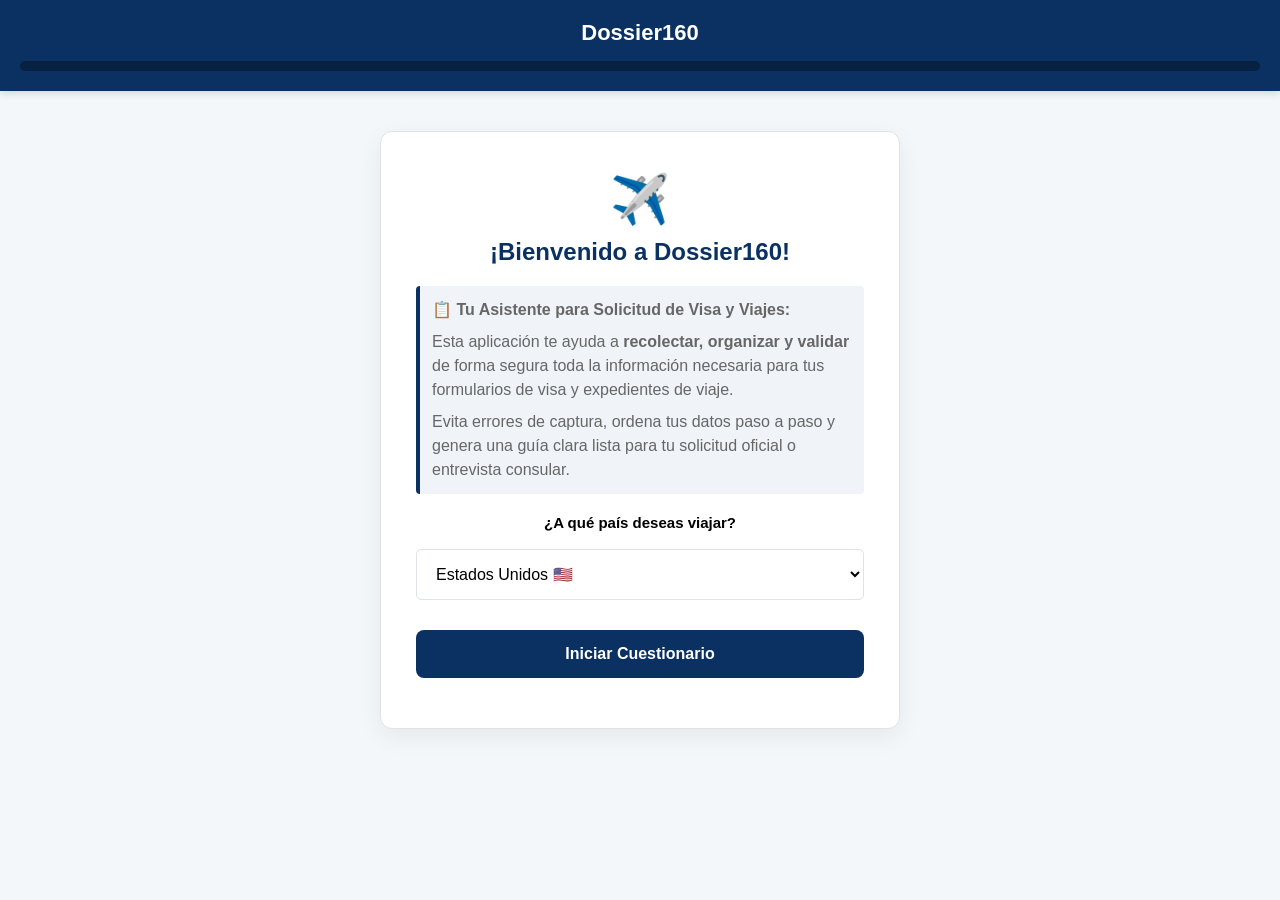
==== index.html @ d6df819a "Fix HTML formatting and ensure proper structure" ====
<!DOCTYPE html>
<html lang="es">
<head>
    <meta charset="UTF-8">
    <!-- Viewport corregido para evitar zoom no deseado y asegurar ajuste perfecto al canvas/pantalla -->
    <meta name="viewport" content="width=device-width, initial-scale=1.0, maximum-scale=1.0, user-scalable=no, viewport-fit=cover">
    <title>Dossier160</title>
    
    <!-- PWA / Manifest -->
    <link rel="manifest" href="./manifest.json">
    <meta name="theme-color" content="#0A3161">
    
    <!-- Compatibilidad iOS/Android -->
    <meta name="mobile-web-app-capable" content="yes">
    <meta name="apple-mobile-web-app-capable" content="yes">
    <meta name="apple-mobile-web-app-status-bar-style" content="black-translucent">
    <link rel="icon" type="image/x-icon" href="./favicon.ico">
    <link rel="stylesheet" href="./css/diseno.css">
</head>
<body>

<div id="customModal" style="display:none;">
    <div class="modal-content">
        <h3>⚠️ Aviso</h3>
        <p id="modalMessage">Mensaje de error aquí</p>
        <div id="modalActions" style="margin-top: 15px;">
            <button onclick="cerrarModal()" style="background: var(--color-primario); color: #fff; border: none; padding: 10px 20px; border-radius: 6px; cursor: pointer; width: 100%;">Aceptar</button>
        </div>
    </div>
</div>

<div id="app">
    <div class="header">
        <h2 style="margin: 0;">Dossier160</h2>
        <div class="progress-container">
            <div class="progress-bar" id="progressBar"></div>
        </div>
    </div>
    <div class="content" id="screenContent"></div>
</div>

<script src="./js/core.js"></script>
</body>
</html>
---- css/diseno.css ----
/* VARIABLES DE COLOR OFICIALES (Estilo US Flag) */
:root {
    --color-primario: #0A3161; 
    --color-secundario: #062142; 
    --color-acento: #B31942;    
    --color-borde: #DFE3E7;    
    --color-fondo: #F4F7F9;    
    --color-texto: #333333;
}

/* ESTILOS GENERALES */
* {
    box-sizing: border-box;
}

html, body {
    margin: 0;
    padding: 0;
    width: 100%;
    min-height: 100vh;
    background-color: var(--color-fondo);
    font-family: Arial, sans-serif;
}

body { 
    display: flex; 
    justify-content: center; 
    align-items: stretch;
}

/* ESTILOS DE LA APP RESPONSIVE */
#app { 
    background: var(--color-fondo); 
    width: 100%; 
    min-height: 100vh; 
    display: flex; 
    flex-direction: column; 
    position: relative;
}

.header { 
    background: var(--color-primario); 
    color: white; 
    padding: 20px; 
    text-align: center; 
    width: 100%;
}

.header h2 { 
    margin: 0; 
    font-size: 22px; 
}

.progress-container { 
    width: 100%; 
    background: var(--color-secundario); 
    height: 10px; 
    margin-top: 15px; 
    border-radius: 5px; 
    overflow: hidden; 
}

.progress-bar { 
    height: 100%; 
    background: var(--color-acento); 
    width: 0%; 
    transition: width 0.4s ease; 
}

/* El contenido interno ajusta su ancho máximo de forma fluida */
.content { 
    background: #ffffff;
    padding: 25px; 
    text-align: center; 
    flex-grow: 1; 
    display: flex; 
    flex-direction: column; 
    justify-content: center; 
    width: 100%;
    max-width: 600px;
    margin: 0 auto;
}

h3 { color: var(--color-texto); margin-bottom: 10px; font-size: 18px; line-height: 1.3;}
p { color: #666; font-size: 16px; line-height: 1.5; }

/* BBOXES Y CONTENEDORES INFORMATIVOS */
.tip-box { background: #e3f2fd; border-left: 5px solid #2196f3; padding: 15px; margin: 15px 0; text-align: left; font-size: 14px; color: #0d47a1; border-radius: 4px; }
.tip-box strong { color: #002171; }
.warning-box { background: #fff3cd; border-left: 5px solid #ffc107; padding: 15px; margin: 15px 0; text-align: left; font-size: 14px; color: #856404; border-radius: 4px; }
.agency-box { background: #e8f5e9; border-left: 5px solid #4caf50; padding: 15px; margin: 15px 0; text-align: left; font-size: 14px; color: #1b5e20; border-radius: 4px; }
.interview-tips { background: #e1f5fe; border: 1px solid #81d4fa; padding: 20px; margin: 15px 0; text-align: left; font-size: 14px; color: #01579b; border-radius: 8px; }

/* BOTONES */
button { background: var(--color-primario); color: white; border: none; padding: 15px; width: 100%; border-radius: 8px; font-size: 16px; margin: 10px 0; cursor: pointer; font-weight: bold; }
button.secondary { background: #f0f0f0; color: #333; border: 1px solid #ccc; }
button.success { background: var(--color-acento); color: white; font-size: 18px; padding: 20px; box-shadow: 0 4px 6px rgba(0,0,0,0.1); }
button.whatsapp { background: #25D366; color: white; font-size: 16px; display: flex; justify-content: center; align-items: center; gap: 10px;}

/* FORMULARIOS */
input, select, textarea { width: 100%; padding: 15px; margin: 10px 0; border: 1px solid var(--color-borde); border-radius: 5px; font-size: 16px; text-align: left; box-sizing: border-box; font-family: Arial, sans-serif; background-color: #fff;}
textarea { resize: vertical; min-height: 100px; }

.cp-container { text-align: left; background: var(--color-fondo); padding: 15px; border-radius: 5px; border: 1px solid var(--color-borde); margin-top: 10px;}
.cp-row { display: flex; gap: 10px; align-items: center; }
.btn-buscar { background: #6c757d; padding: 15px; width: auto; margin: 10px 0; flex-grow: 1; }

/* MODAL PERSONALIZADO */
#customModal { display: none; position: fixed; top: 0; left: 0; width: 100%; height: 100%; background: rgba(0,0,0,0.6); z-index: 1000; justify-content: center; align-items: center; backdrop-filter: blur(3px); }
.modal-content { background: white; padding: 25px; border-radius: 12px; text-align: center; max-width: 85%; width: 320px; box-shadow: 0 5px 20px rgba(0,0,0,0.3); animation: popIn 0.3s ease-out; }
.modal-content h3 { color: var(--color-acento); margin-top: 0; font-size: 22px; margin-bottom: 5px; }
.modal-content p { color: #444; font-size: 16px; margin-bottom: 20px; }
@keyframes popIn { from { transform: scale(0.8); opacity: 0; } to { transform: scale(1); opacity: 1; } }

/* MEDIA QUERIES PARA PANTALLAS GRANDES Y TABLETS (16:9 / Escritorio) */
@media screen and (min-width: 768px) {
    #app {
        align-items: center;
    }

    .header {
        box-shadow: 0 2px 8px rgba(0, 0, 0, 0.15);
    }

    .content {
        margin: 40px auto;
        padding: 40px 35px;
        max-width: 520px;
        border-radius: 12px;
        border: 1px solid var(--color-borde);
        box-shadow: 0 8px 24px rgba(0, 0, 0, 0.06);
        flex-grow: 0;
    }
}

/* IMPRESIÓN A PDF */
@media print {
    body, html { height: auto !important; background: white !important; }
    #app { box-shadow: none !important; width: 100% !important; max-width: 100% !important; }
    .header, .progress-container, button, .tip-box, .warning-box, .agency-box, .interview-tips { display: none !important; }
    #areaImprimir { max-height: none !important; overflow: visible !important; border: none !important; padding: 0 !important; }
}
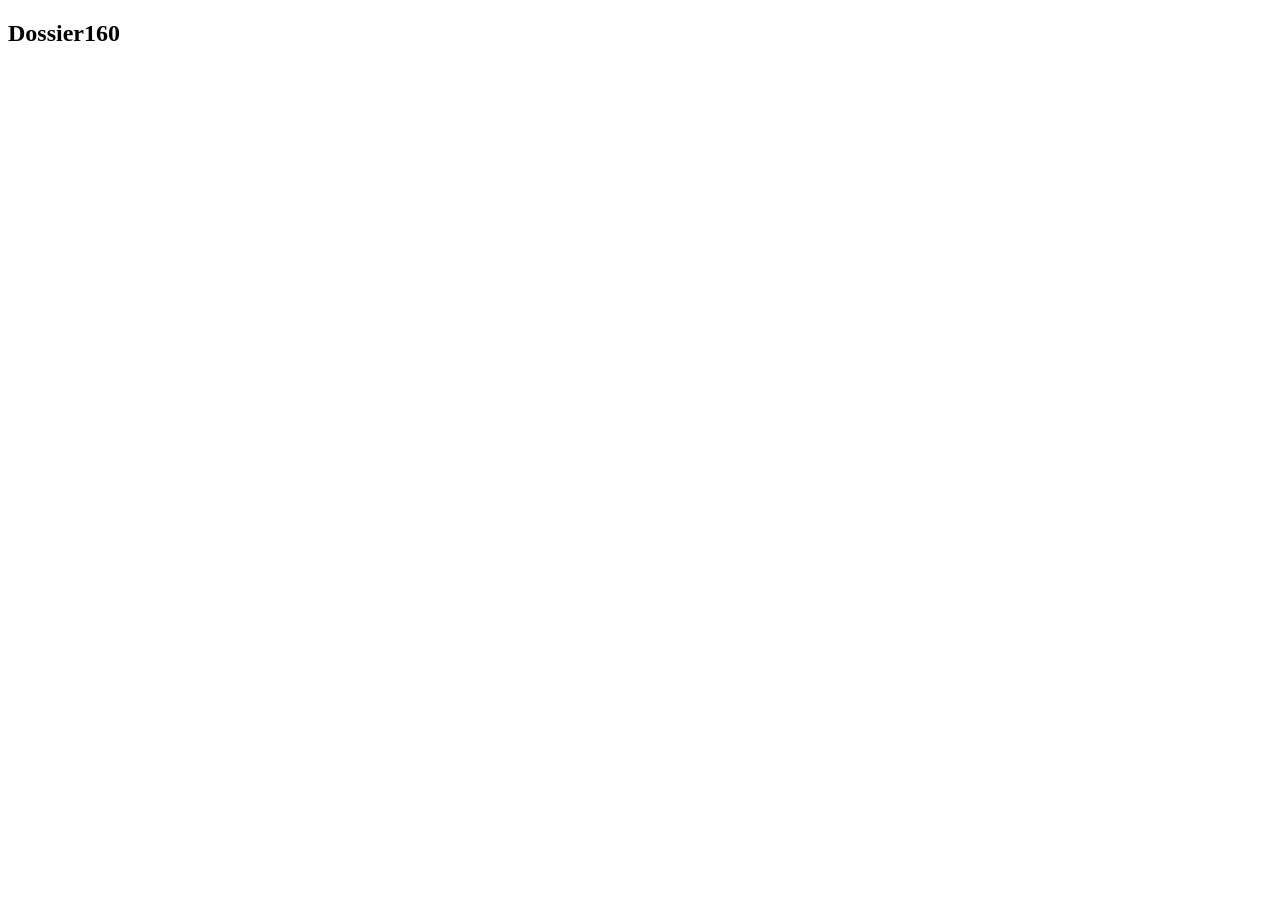
==== commit ec4519d5: "Improve HTML structure and viewport settings Updated viewport settings for better responsiveness and" ====
--- a/index.html
+++ b/index.html
@@ -2,8 +2,8 @@
 <html lang="es">
 <head>
     <meta charset="UTF-8">
-    <!-- Viewport corregido para evitar zoom no deseado y asegurar ajuste perfecto al canvas/pantalla -->
-    <meta name="viewport" content="width=device-width, initial-scale=1.0, maximum-scale=1.0, user-scalable=no, viewport-fit=cover">
+    <!-- Viewport 100% responsivo habilitado para zoom y accesibilidad -->
+    <meta name="viewport" content="width=device-width, initial-scale=1.0, user-scalable=yes, viewport-fit=cover">
     <title>Dossier160</title>
     
     <!-- PWA / Manifest -->
@@ -14,8 +14,9 @@
     <meta name="mobile-web-app-capable" content="yes">
     <meta name="apple-mobile-web-app-capable" content="yes">
     <meta name="apple-mobile-web-app-status-bar-style" content="black-translucent">
-    <link rel="icon" type="image/x-icon" href="./favicon.ico">
-    <link rel="stylesheet" href="./css/diseno.css">
+    
+    <link rel="icon" type="image/svg+xml" href="./dossier160.svg">
+    <link rel="stylesheet" href="./diseno.css">
 </head>
 <body>
 
@@ -24,21 +25,21 @@
         <h3>⚠️ Aviso</h3>
         <p id="modalMessage">Mensaje de error aquí</p>
         <div id="modalActions" style="margin-top: 15px;">
-            <button onclick="cerrarModal()" style="background: var(--color-primario); color: #fff; border: none; padding: 10px 20px; border-radius: 6px; cursor: pointer; width: 100%;">Aceptar</button>
+            <button onclick="cerrarModal()">Aceptar</button>
         </div>
     </div>
 </div>
 
 <div id="app">
-    <div class="header">
-        <h2 style="margin: 0;">Dossier160</h2>
+    <header class="header">
+        <h2>Dossier160</h2>
         <div class="progress-container">
             <div class="progress-bar" id="progressBar"></div>
         </div>
-    </div>
-    <div class="content" id="screenContent"></div>
+    </header>
+    <main class="content" id="screenContent"></main>
 </div>
 
-<script src="./js/core.js"></script>
+<script src="./core.js"></script>
 </body>
 </html>
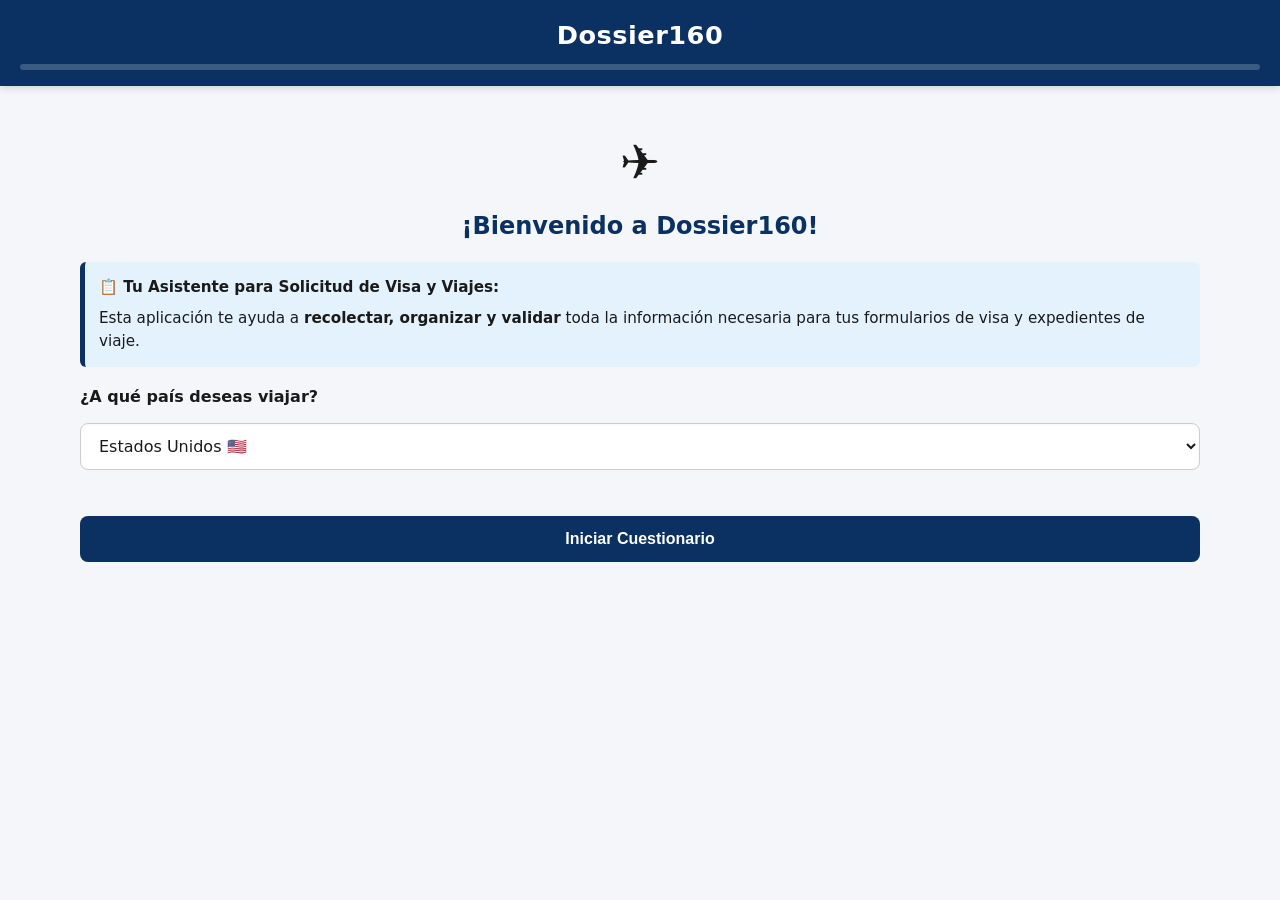
==== commit 8451f17f: "Update index.html" ====
--- a/index.html
+++ b/index.html
@@ -2,7 +2,7 @@
 <html lang="es">
 <head>
     <meta charset="UTF-8">
-    <!-- Viewport 100% responsivo habilitado para zoom y accesibilidad -->
+    <!-- Viewport 100% responsivo con zoom nativo habilitado para accesibilidad -->
     <meta name="viewport" content="width=device-width, initial-scale=1.0, user-scalable=yes, viewport-fit=cover">
     <title>Dossier160</title>
     
@@ -16,7 +16,9 @@
     <meta name="apple-mobile-web-app-status-bar-style" content="black-translucent">
     
     <link rel="icon" type="image/svg+xml" href="./dossier160.svg">
-    <link rel="stylesheet" href="./diseno.css">
+    
+    <!-- Ruta adaptada a tu carpeta css/ -->
+    <link rel="stylesheet" href="./css/diseno.css">
 </head>
 <body>
 
@@ -40,6 +42,7 @@
     <main class="content" id="screenContent"></main>
 </div>
 
-<script src="./core.js"></script>
+<!-- Ruta adaptada a tu carpeta js/ -->
+<script src="./js/core.js"></script>
 </body>
 </html>
--- a/css/diseno.css
+++ b/css/diseno.css
@@ -0,0 +1,251 @@
+/* ==========================================
+   VARIABLES GLOBALES Y TEMA ACCESIBLE
+   ========================================== */
+:root {
+    --color-primario: #0A3161;
+    --color-primario-dark: #061f3f;
+    --color-acento: #0288d1;
+    --color-fondo: #f4f6f9;
+    --color-superficie: #ffffff;
+    --color-texto: #1a1a1a;
+    --color-texto-secundario: #555555;
+    --color-borde: #cccccc;
+    --fuente-principal: system-ui, -apple-system, BlinkMacSystemFont, 'Segoe UI', Roboto, Helvetica, Arial, sans-serif;
+}
+
+/* ==========================================
+   RESET Y RESPONSIVIDAD BASE
+   ========================================== */
+* {
+    box-sizing: border-box;
+    margin: 0;
+    padding: 0;
+}
+
+html {
+    font-size: 100%; /* Permite zoom de texto del sistema/navegador */
+    -webkit-text-size-adjust: 100%;
+}
+
+body {
+    width: 100%;
+    min-height: 100vh;
+    background-color: var(--color-fondo);
+    color: var(--color-texto);
+    font-family: var(--fuente-principal);
+    line-height: 1.5;
+    -webkit-font-smoothing: antialiased;
+}
+
+#app {
+    display: flex;
+    flex-direction: column;
+    min-height: 100vh;
+}
+
+/* ==========================================
+   ENCABEZADO Y BARRA DE PROGRESO
+   ========================================== */
+.header {
+    background-color: var(--color-primario);
+    color: #ffffff;
+    padding: 16px 20px;
+    position: sticky;
+    top: 0;
+    z-index: 100;
+    box-shadow: 0 2px 8px rgba(0, 0, 0, 0.15);
+    padding-top: max(16px, env(safe-area-inset-top));
+}
+
+.header h2 {
+    font-size: clamp(1.2rem, 2vw, 1.6rem);
+    font-weight: 600;
+    letter-spacing: 0.5px;
+    text-align: center;
+}
+
+.progress-container {
+    width: 100%;
+    height: 6px;
+    background-color: rgba(255, 255, 255, 0.2);
+    border-radius: 3px;
+    margin-top: 10px;
+    overflow: hidden;
+}
+
+.progress-bar {
+    width: 0%;
+    height: 100%;
+    background-color: #00d2ff;
+    transition: width 0.3s ease;
+}
+
+/* ==========================================
+   CONTENIDO PRINCIPAL (FLUIDO & RESPONSIVO)
+   ========================================== */
+.content {
+    flex: 1;
+    padding: 20px 15px;
+    width: 100%;
+    max-width: 800px; /* Tamaño móvil/tablet por defecto */
+    margin: 0 auto;
+    transition: max-width 0.3s ease;
+}
+
+/* ==========================================
+   FORMULARIOS, INPUTS Y BOTONES
+   ========================================== */
+input[type="text"],
+input[type="number"],
+input[type="date"],
+input[type="time"],
+input[type="email"],
+select,
+textarea {
+    width: 100%;
+    padding: 12px 14px;
+    margin-top: 6px;
+    margin-bottom: 16px;
+    border: 1px solid var(--color-borde);
+    border-radius: 8px;
+    background-color: var(--color-superficie);
+    font-size: 1rem;
+    color: var(--color-texto);
+    font-family: inherit;
+    box-shadow: inset 0 1px 2px rgba(0, 0, 0, 0.03);
+}
+
+textarea {
+    min-height: 90px;
+    resize: vertical;
+}
+
+button {
+    background-color: var(--color-primario);
+    color: #ffffff;
+    border: none;
+    padding: 14px 20px;
+    border-radius: 8px;
+    font-weight: 600;
+    font-size: 1rem;
+    cursor: pointer;
+    margin-top: 10px;
+    width: 100%;
+    transition: background-color 0.2s ease, transform 0.1s ease;
+}
+
+button:hover {
+    background-color: var(--color-primario-dark);
+}
+
+button:active {
+    transform: scale(0.99);
+}
+
+button.secondary {
+    background-color: #e0e0e0;
+    color: #333333;
+}
+
+button.secondary:hover {
+    background-color: #d5d5d5;
+}
+
+button.success {
+    background-color: #2e7d32;
+    color: #ffffff;
+}
+
+button.success:hover {
+    background-color: #1b5e20;
+}
+
+button.whatsapp {
+    background-color: #25d366;
+    color: #ffffff;
+}
+
+/* CAJAS DE INFORMACIÓN Y CONSEJOS */
+.tip-box, .agency-box, .warning-box, .interview-tips {
+    background: #e3f2fd;
+    border-left: 5px solid var(--color-primario);
+    padding: 14px;
+    border-radius: 6px;
+    margin: 18px 0;
+    font-size: 0.95rem;
+}
+
+.warning-box {
+    background: #fff3e0;
+    border-left-color: #f57c00;
+}
+
+/* ==========================================
+   MODAL ACCESIBLE
+   ========================================== */
+#customModal {
+    position: fixed;
+    top: 0;
+    left: 0;
+    width: 100%;
+    height: 100%;
+    background-color: rgba(0, 0, 0, 0.5);
+    backdrop-filter: blur(3px);
+    display: flex;
+    justify-content: center;
+    align-items: center;
+    z-index: 1000;
+    padding: 20px;
+}
+
+.modal-content {
+    background-color: var(--color-superficie);
+    padding: 24px;
+    border-radius: 12px;
+    width: 100%;
+    max-width: 450px;
+    box-shadow: 0 10px 25px rgba(0, 0, 0, 0.2);
+}
+
+/* ==========================================
+   ADAPTACIÓN PARA CHROMEBOOK Y ESCRITORIO (> 900px)
+   ========================================== */
+@media screen and (min-width: 900px) {
+    .content {
+        max-width: 1200px;
+        padding: 40px;
+    }
+
+    .form-grid-2 {
+        display: grid;
+        grid-template-columns: 1fr 1fr;
+        gap: 20px;
+        align-items: start;
+    }
+
+    .full-width {
+        grid-column: 1 / -1;
+    }
+
+    .button-group-desktop {
+        display: flex;
+        gap: 15px;
+        grid-column: 1 / -1;
+    }
+
+    .button-group-desktop button {
+        width: auto;
+        flex: 1;
+    }
+
+    /* Resumen del expediente en 2 columnas */
+    #areaImprimir .resumen-grid {
+        display: grid;
+        grid-template-columns: 1fr 1fr;
+        gap: 20px;
+    }
+
+    #areaImprimir .resumen-header {
+        grid-column: 1 / -1;
+    }
+}
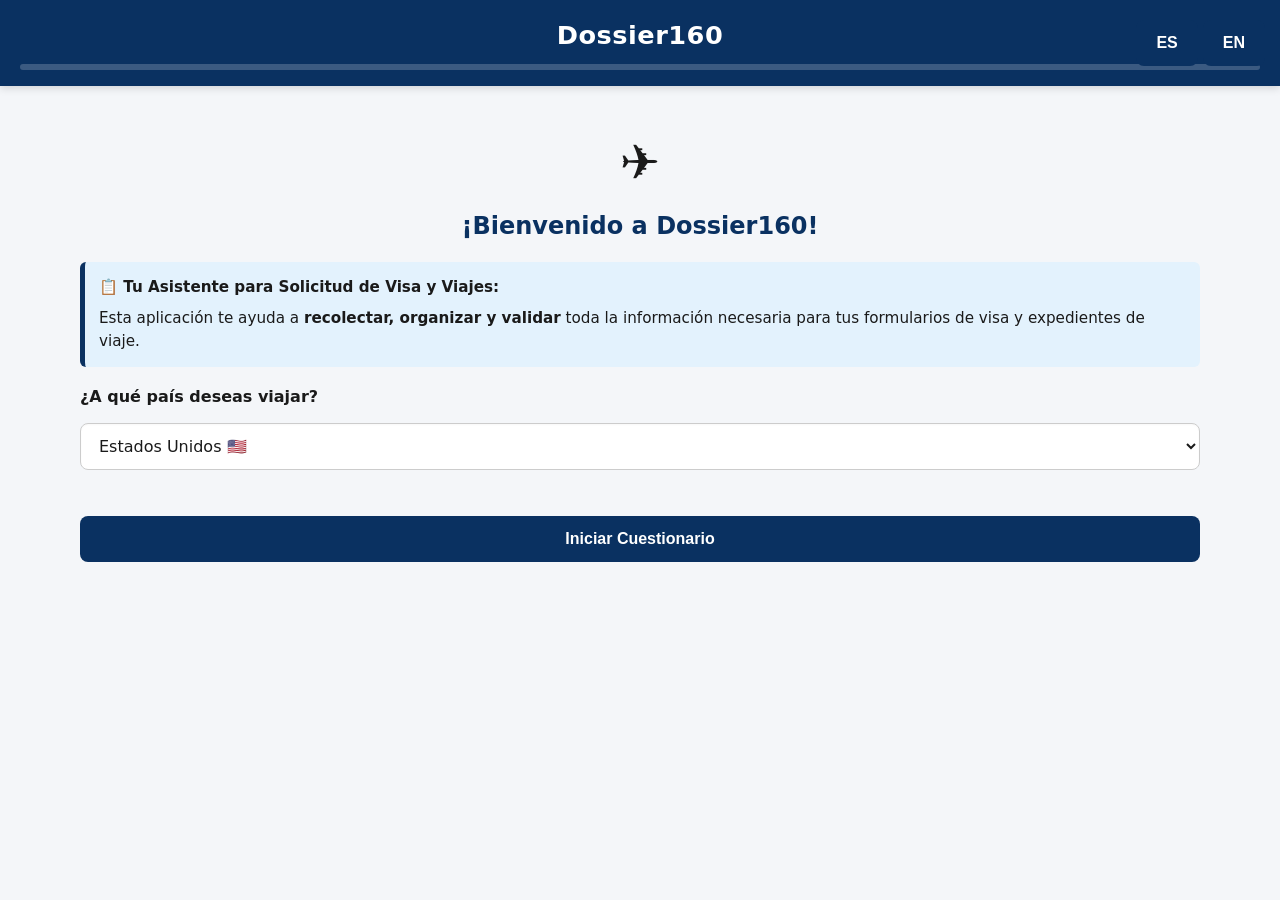
==== commit ca90b197: "Enhance index.html with localization support Added language switch buttons and data-i18n attributes " ====
--- a/index.html
+++ b/index.html
@@ -2,9 +2,9 @@
 <html lang="es">
 <head>
     <meta charset="UTF-8">
-    <!-- Viewport 100% responsivo con zoom nativo habilitado para accesibilidad -->
+    <!-- Viewport 100% responsivo habilitado para zoom y accesibilidad -->
     <meta name="viewport" content="width=device-width, initial-scale=1.0, user-scalable=yes, viewport-fit=cover">
-    <title>Dossier160</title>
+    <title data-i18n="title">Dossier160</title>
     
     <!-- PWA / Manifest -->
     <link rel="manifest" href="./manifest.json">
@@ -17,17 +17,17 @@
     
     <link rel="icon" type="image/svg+xml" href="./dossier160.svg">
     
-    <!-- Ruta adaptada a tu carpeta css/ -->
+    <!-- RUTA CORREGIDA CON CARPETA CSS -->
     <link rel="stylesheet" href="./css/diseno.css">
 </head>
 <body>
 
 <div id="customModal" style="display:none;">
     <div class="modal-content">
-        <h3>⚠️ Aviso</h3>
-        <p id="modalMessage">Mensaje de error aquí</p>
+        <h3 data-i18n="modal_warning">⚠️ Aviso</h3>
+        <p id="modalMessage" data-i18n="modal_default_msg">Mensaje de error aquí</p>
         <div id="modalActions" style="margin-top: 15px;">
-            <button onclick="cerrarModal()">Aceptar</button>
+            <button onclick="cerrarModal()" data-i18n="btn_accept">Aceptar</button>
         </div>
     </div>
 </div>
@@ -35,6 +35,13 @@
 <div id="app">
     <header class="header">
         <h2>Dossier160</h2>
+        
+        <!-- Selector de Idioma (Español / Inglés) -->
+        <div class="lang-switch" style="position: absolute; top: 10px; right: 15px; display: flex; gap: 5px;">
+            <button class="lang-btn" data-lang="es" onclick="setLanguage('es')">ES</button>
+            <button class="lang-btn" data-lang="en" onclick="setLanguage('en')">EN</button>
+        </div>
+
         <div class="progress-container">
             <div class="progress-bar" id="progressBar"></div>
         </div>
@@ -42,7 +49,7 @@
     <main class="content" id="screenContent"></main>
 </div>
 
-<!-- Ruta adaptada a tu carpeta js/ -->
+<!-- RUTA CORREGIDA CON CARPETA JS -->
 <script src="./js/core.js"></script>
 </body>
 </html>
--- a/css/diseno.css
+++ b/css/diseno.css
@@ -23,7 +23,7 @@
 }
 
 html {
-    font-size: 100%; /* Permite zoom de texto del sistema/navegador */
+    font-size: 100%;
     -webkit-text-size-adjust: 100%;
 }
 
@@ -87,7 +87,7 @@
     flex: 1;
     padding: 20px 15px;
     width: 100%;
-    max-width: 800px; /* Tamaño móvil/tablet por defecto */
+    max-width: 800px;
     margin: 0 auto;
     transition: max-width 0.3s ease;
 }
@@ -165,7 +165,6 @@
     color: #ffffff;
 }
 
-/* CAJAS DE INFORMACIÓN Y CONSEJOS */
 .tip-box, .agency-box, .warning-box, .interview-tips {
     background: #e3f2fd;
     border-left: 5px solid var(--color-primario);
@@ -238,7 +237,6 @@
         flex: 1;
     }
 
-    /* Resumen del expediente en 2 columnas */
     #areaImprimir .resumen-grid {
         display: grid;
         grid-template-columns: 1fr 1fr;
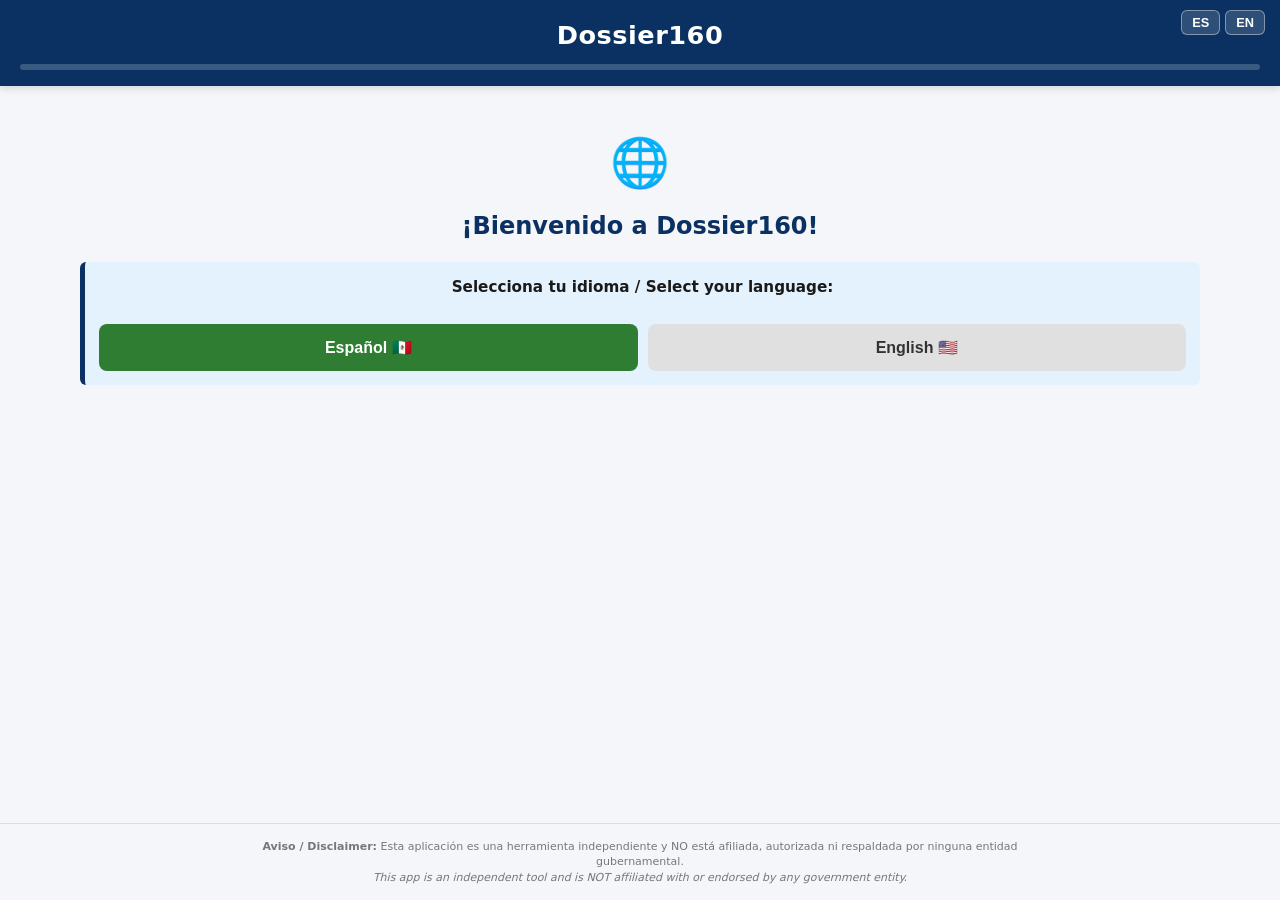
==== commit e5503125: "Update index.html" ====
--- a/index.html
+++ b/index.html
@@ -47,6 +47,13 @@
         </div>
     </header>
     <main class="content" id="screenContent"></main>
+    <!-- NUEVO PIE DE PÁGINA (FOOTER GLOBAL) -->
+    <footer class="no-print" style="background-color: var(--color-fondo); color: #777; text-align: center; padding: 15px 20px; font-size: 11px; border-top: 1px solid #ddd; margin-top: auto;">
+        <p style="margin: 0; max-width: 800px; margin: 0 auto; line-height: 1.4;">
+            <strong>Aviso / Disclaimer:</strong> Esta aplicación es una herramienta independiente y NO está afiliada, autorizada ni respaldada por ninguna entidad gubernamental. <br>
+            <em>This app is an independent tool and is NOT affiliated with or endorsed by any government entity.</em>
+        </p>
+    </footer>
 </div>
 
 <!-- RUTA CORREGIDA CON CARPETA JS -->
--- a/css/diseno.css
+++ b/css/diseno.css
@@ -247,3 +247,39 @@
         grid-column: 1 / -1;
     }
 }
+
+/* ==========================================
+   SELECTOR DE IDIOMA (AGREGADO)
+   ========================================== */
+.lang-switch {
+    position: absolute;
+    top: 12px;
+    right: 15px;
+    display: flex;
+    gap: 6px;
+    z-index: 101;
+}
+
+.lang-btn {
+    background-color: rgba(255, 255, 255, 0.15);
+    color: #ffffff;
+    border: 1px solid rgba(255, 255, 255, 0.4);
+    padding: 4px 10px;
+    font-size: 0.8rem;
+    font-weight: bold;
+    border-radius: 6px;
+    width: auto;
+    margin-top: 0;
+    cursor: pointer;
+    transition: all 0.2s ease;
+}
+
+.lang-btn:hover {
+    background-color: rgba(255, 255, 255, 0.3);
+}
+
+.lang-btn.active {
+    background-color: var(--color-acento);
+    border-color: #ffffff;
+    color: #ffffff;
+}
